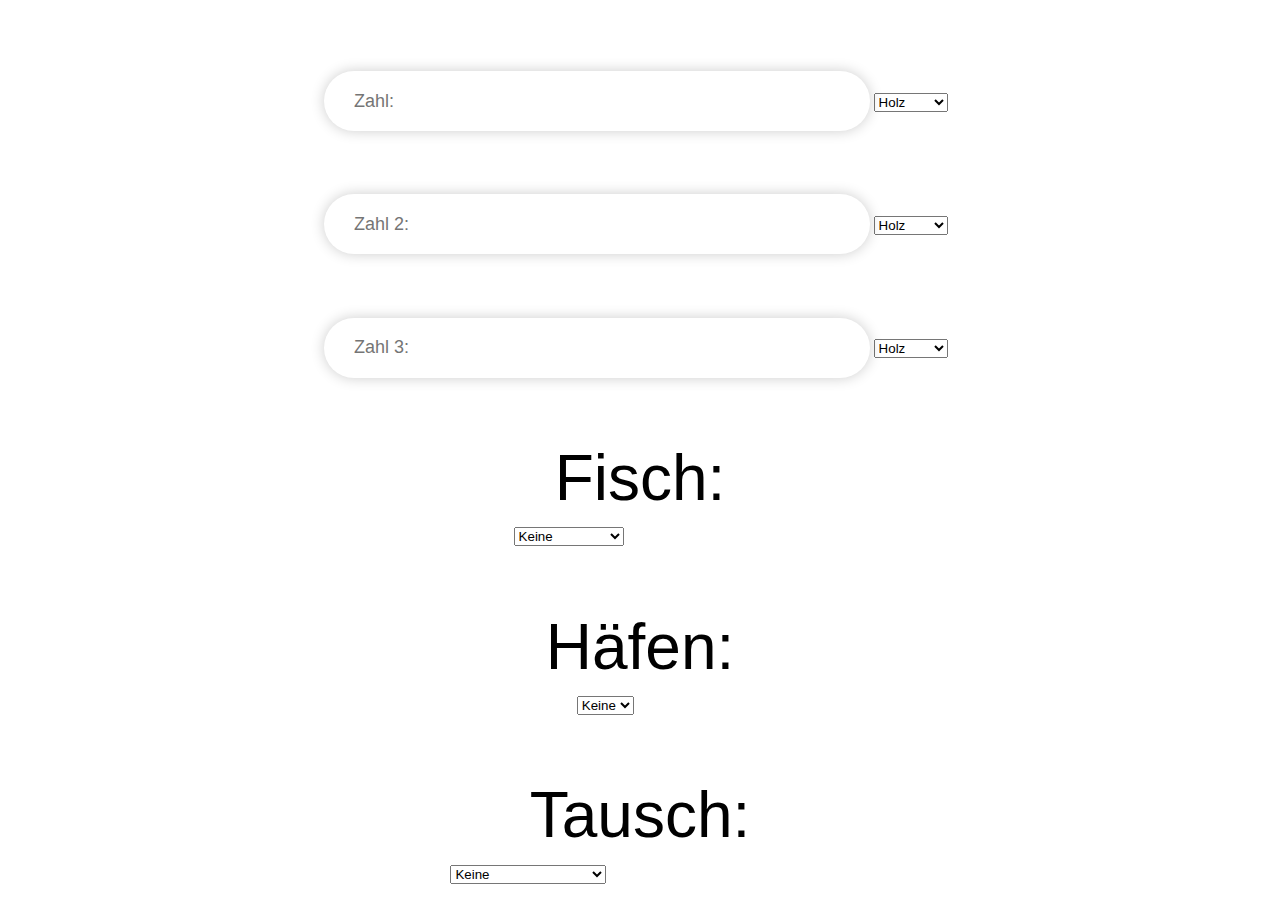
==== Calculator.html @ 1d6695a1 "Calculator" ====
<!DOCTYPE html>
<html>
    <head>
        <title>Title</title>
        <meta charset="utf-8">
        <meta name="viewport" content="width=device-width, initial-scale=1">
        <link rel="stylesheet" href="Calculator.css" />
        <script src="Calculator.css"></script>
    </head>
    <body>
	
	<input class = "neu" placeholder = "Zahl:">
<select>
	<option value="volvo">Holz</option>
    <option value="saab">Getreide</option>
    <option value="opel">Lehm</option>
    <option value="audi">Schaf</option>
    <option value="audi">Stein</option>
</select>

<input class = "neu" placeholder = "Zahl 2:">
	
	<select>
  <option value="volvo">Holz</option>
  <option value="saab">Getreide</option>
  <option value="opel">Lehm</option>
  <option value="audi">Schaf</option>
  <option value="audi">Stein</option>
</select>

<input class = "neu" placeholder = "Zahl 3:">
	
	<select>
  <option value="volvo">Holz</option>
  <option value="saab">Getreide</option>
  <option value="opel">Lehm</option>
  <option value="audi">Schaf</option>
  <option value="audi">Stein</option>
</select>

<div style = "text-align: center; margin-top: 5%; font-family: arial; font-size: 5vw">Fisch:</div>
<select style = "margin-top: 1%; margin-left: 40%">
<option value="volvo">Keine</option>
  <option value="volvo">8 oder 6</option>
  <option value="saab">9 oder 5</option>
  <option value="opel">10 oder 4</option>
  <option value="audi">11, 3, 12 und 2</option>
</select>

<div style = "text-align: center; margin-top: 5%; font-family: arial; font-size: 5vw">Häfen:</div>
<select style = "margin-top: 1%; margin-left: 45%">
<option value="volvo">Keine</option>
  <option value="volvo">1</option>
  <option value="saab">2</option>
  <option value="opel">3+</option>
  </select>

  <div style = "text-align: center; margin-top: 5%; font-family: arial; font-size: 5vw">Tausch:</div>
<select style = "margin-top: 1%; margin-left: 35%">
<option value="volvo">Keine</option>
  <option value="volvo">2/1 bei gutem Rohstoff</option>
  <option value="saab">3/1</option>
</select>
	
    </body>
</html>
---- Calculator.css ----
.neu  {

  background-repeat: no-repeat;
  background-position: 94% 4px;
  -webkit-box-shadow: 0 5px 18px 0 rgba(0, 0, 0, 0.1);
  -moz-box-shadow: 0 5px 18px 0 rgba(0, 0, 0, 0.1);
  box-shadow: 0 5px 18px 0 rgba(0, 0, 0, 0.1);
  box-shadow: 0 0 14px 0 rgba(0, 0, 0, 0.2);
  padding: 15px 10px;
  position: relative;
  margin-left:  25%;
  outline: none;
  padding-left: 30px;
  background-size: 50px;
  width:  40%;
  height: 30px;
  margin-top: 5%;
  border-radius: 40px;
  background-color: #ffffff;
  color: #9b9b9b !important;
  font-size: 18px !important;
  border: none;
  -webkit-transition: width 0.5s ease-in-out;
  -moz-transition: width 0.5s ease-in-out;
  -o-transition: width 0.5s ease-in-out;
  transition: width 0.5s ease-in-out;


}
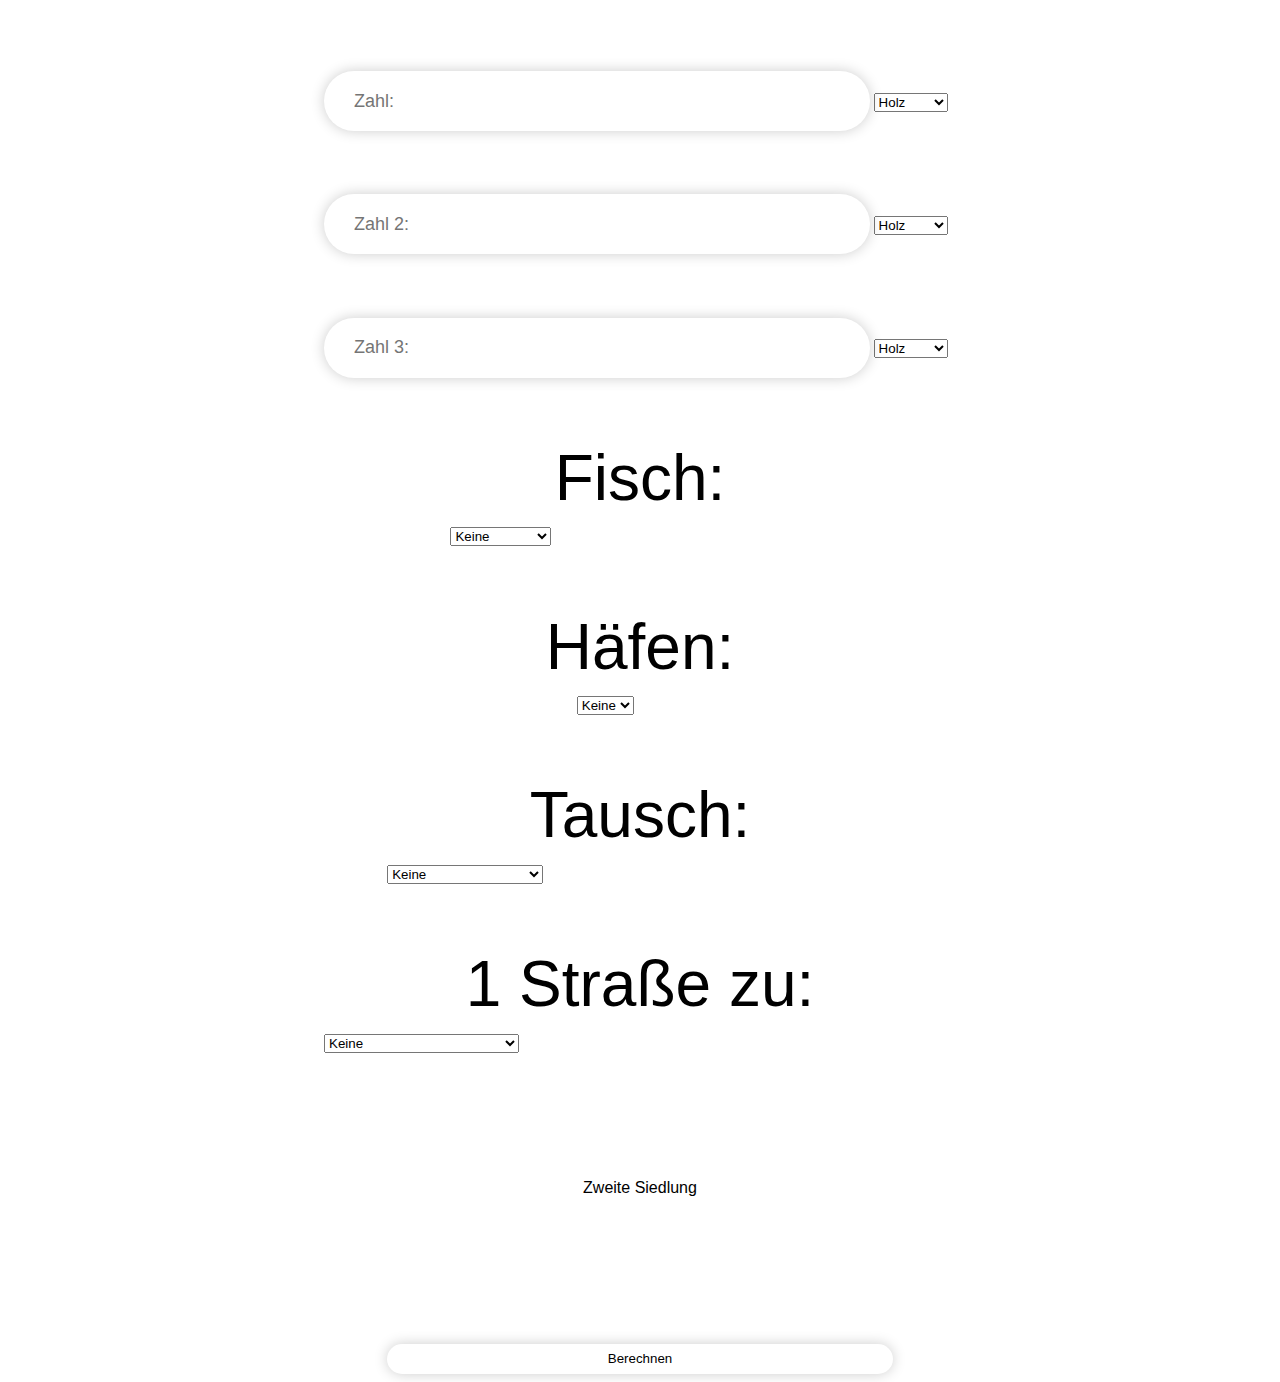
==== commit 86f66272: "neu" ====
--- a/Calculator.html
+++ b/Calculator.html
@@ -5,62 +5,146 @@
         <meta charset="utf-8">
         <meta name="viewport" content="width=device-width, initial-scale=1">
         <link rel="stylesheet" href="Calculator.css" />
-        <script src="Calculator.css"></script>
+		<script src="https://ajax.googleapis.com/ajax/libs/jquery/3.3.1/jquery.min.js"></script>
+        <script src="Calculator.js"></script>
     </head>
     <body>
 	
 	<input class = "neu" placeholder = "Zahl:">
-<select>
+<select class="select">
 	<option value="volvo">Holz</option>
     <option value="saab">Getreide</option>
     <option value="opel">Lehm</option>
     <option value="audi">Schaf</option>
-    <option value="audi">Stein</option>
+    <option value="audi1">Stein</option>
 </select>
 
-<input class = "neu" placeholder = "Zahl 2:">
+<input class = "neu1" placeholder = "Zahl 2:">
 	
-	<select>
+	<select class = "select1">
   <option value="volvo">Holz</option>
   <option value="saab">Getreide</option>
   <option value="opel">Lehm</option>
   <option value="audi">Schaf</option>
-  <option value="audi">Stein</option>
+  <option value="audi1">Stein</option>
 </select>
 
-<input class = "neu" placeholder = "Zahl 3:">
+<input class = "neu2" placeholder = "Zahl 3:">
 	
-	<select>
+	<select class = "select2">
   <option value="volvo">Holz</option>
   <option value="saab">Getreide</option>
   <option value="opel">Lehm</option>
   <option value="audi">Schaf</option>
-  <option value="audi">Stein</option>
+  <option value="audi1">Stein</option>
 </select>
 
 <div style = "text-align: center; margin-top: 5%; font-family: arial; font-size: 5vw">Fisch:</div>
-<select style = "margin-top: 1%; margin-left: 40%">
+<select class = "select3" style = "margin-top: 1%; margin-left: 35%">
 <option value="volvo">Keine</option>
-  <option value="volvo">8 oder 6</option>
-  <option value="saab">9 oder 5</option>
+  <option value="volvo1">8 oder 6</option>
+  <option value="saab">5 oder 9</option>
   <option value="opel">10 oder 4</option>
-  <option value="audi">11, 3, 12 und 2</option>
+  <option value="audi">Fisch in Mitte</option>
 </select>
 
 <div style = "text-align: center; margin-top: 5%; font-family: arial; font-size: 5vw">Häfen:</div>
-<select style = "margin-top: 1%; margin-left: 45%">
+<select class = "select4 "style = "margin-top: 1%; margin-left: 45%">
 <option value="volvo">Keine</option>
-  <option value="volvo">1</option>
+  <option value="audi">1</option>
   <option value="saab">2</option>
   <option value="opel">3+</option>
   </select>
 
   <div style = "text-align: center; margin-top: 5%; font-family: arial; font-size: 5vw">Tausch:</div>
-<select style = "margin-top: 1%; margin-left: 35%">
+<select class = "select5 "style = "margin-top: 1%; margin-left: 30%">
 <option value="volvo">Keine</option>
-  <option value="volvo">2/1 bei gutem Rohstoff</option>
+  <option value="volvo1">2/1 bei gutem Rohstoff</option>
   <option value="saab">3/1</option>
 </select>
+
+<div style = "text-align: center; margin-top: 5%; font-family: arial; font-size: 5vw">1 Straße zu:</div>
+<select class = "select6" style = "margin-top: 1%; margin-left: 25%">
+<option value="audi1">Keine</option>
+<option value="audi2">Fisch in Mitte</option>
+  <option value="audi3">Benötigter Rohstoff über 3/11</option>
+  <option value="saab">Hafen</option>
+  <option value="audi">2/1 bei gutem Rohstoff</option>
+  <option value="audi4">3/1</option>
+</select>
+
+<div class = "neu3">	
+	<input class = "neu4" placeholder = "Zahl:">
+<select class="select7">
+	<option value="volvo">Holz</option>
+    <option value="saab">Getreide</option>
+    <option value="opel">Lehm</option>
+    <option value="audi">Schaf</option>
+    <option value="audi1">Stein</option>
+</select>
+
+<input class = "neu5" placeholder = "Zahl 2:">
 	
+	<select class = "select8">
+  <option value="volvo">Holz</option>
+  <option value="saab">Getreide</option>
+  <option value="opel">Lehm</option>
+  <option value="audi">Schaf</option>
+  <option value="audi1">Stein</option>
+</select>
+
+<input class = "neu6" placeholder = "Zahl 3:">
+	
+	<select class = "select9">
+  <option value="volvo">Holz</option>
+  <option value="saab">Getreide</option>
+  <option value="opel">Lehm</option>
+  <option value="audi">Schaf</option>
+  <option value="audi1">Stein</option>
+</select>
+
+<div style = "text-align: center; margin-top: 5%; font-family: arial; font-size: 5vw">Fisch:</div>
+<select class = "select10" style = "margin-top: 1%; margin-left: 35%">
+<option value="volvo">Keine</option>
+  <option value="volvo1">8 oder 6</option>
+  <option value="saab">5 oder 9</option>
+  <option value="opel">10 oder 4</option>
+  <option value="audi">Fisch in Mitte</option>
+</select>
+
+<div style = "text-align: center; margin-top: 5%; font-family: arial; font-size: 5vw">Häfen:</div>
+<select class = "select11 "style = "margin-top: 1%; margin-left: 45%">
+<option value="volvo">Keine</option>
+  <option value="audi">1</option>
+  <option value="saab">2</option>
+  <option value="opel">3+</option>
+  </select>
+
+  <div style = "text-align: center; margin-top: 5%; font-family: arial; font-size: 5vw">Tausch:</div>
+<select class = "select12 "style = "margin-top: 1%; margin-left: 30%">
+<option value="volvo">Keine</option>
+  <option value="volvo1">2/1 bei gutem Rohstoff</option>
+  <option value="saab">3/1</option>
+</select>
+
+<div style = "text-align: center; margin-top: 5%; font-family: arial; font-size: 5vw">1 Straße zu:</div>
+<select class = "select13" style = "margin-top: 1%; margin-left: 25%">
+<option value="audi1">Keine</option>
+<option value="audi2">Fisch in Mitte</option>
+  <option value="audi3">Benötigter Rohstoff über 3/11</option>
+  <option value="saab">Hafen</option>
+  <option value="audi">2/1 bei gutem Rohstoff</option>
+  <option value="audi4">3/1</option>
+</select>
+
+</div>
+
+<div class = "click" style = "margin-left: 20%; height: 20px; width: 60%; margin-top: 10%; outline: none; font-family: arial; text-align: center">Zweite Siedlung</div>
+
+<br />
+
+<button class = "button" style = "margin-left: 30%; height: 30px; width: 40%; margin-top: 10%; border: 0; border-radius: 20px; outline: none; background-color: white; box-shadow: 0 5px 18px 0 rgba(0, 0, 0, 0.1); box-shadow: 0 0 14px 0 rgba(0, 0, 0, 0.2)">Berechnen</button>
+
+	<div class = "text"></div>
     </body>
 </html>--- a/Calculator.css
+++ b/Calculator.css
@@ -1,4 +1,4 @@
-.neu  {
+.neu, .neu1, .neu2, .neu4, .neu5, .neu6  {
 
   background-repeat: no-repeat;
   background-position: 94% 4px;
@@ -26,4 +26,11 @@
   transition: width 0.5s ease-in-out;
 
 
+}
+
+.neu3 {
+
+display: none;
+margin-top: 10%;
+
 }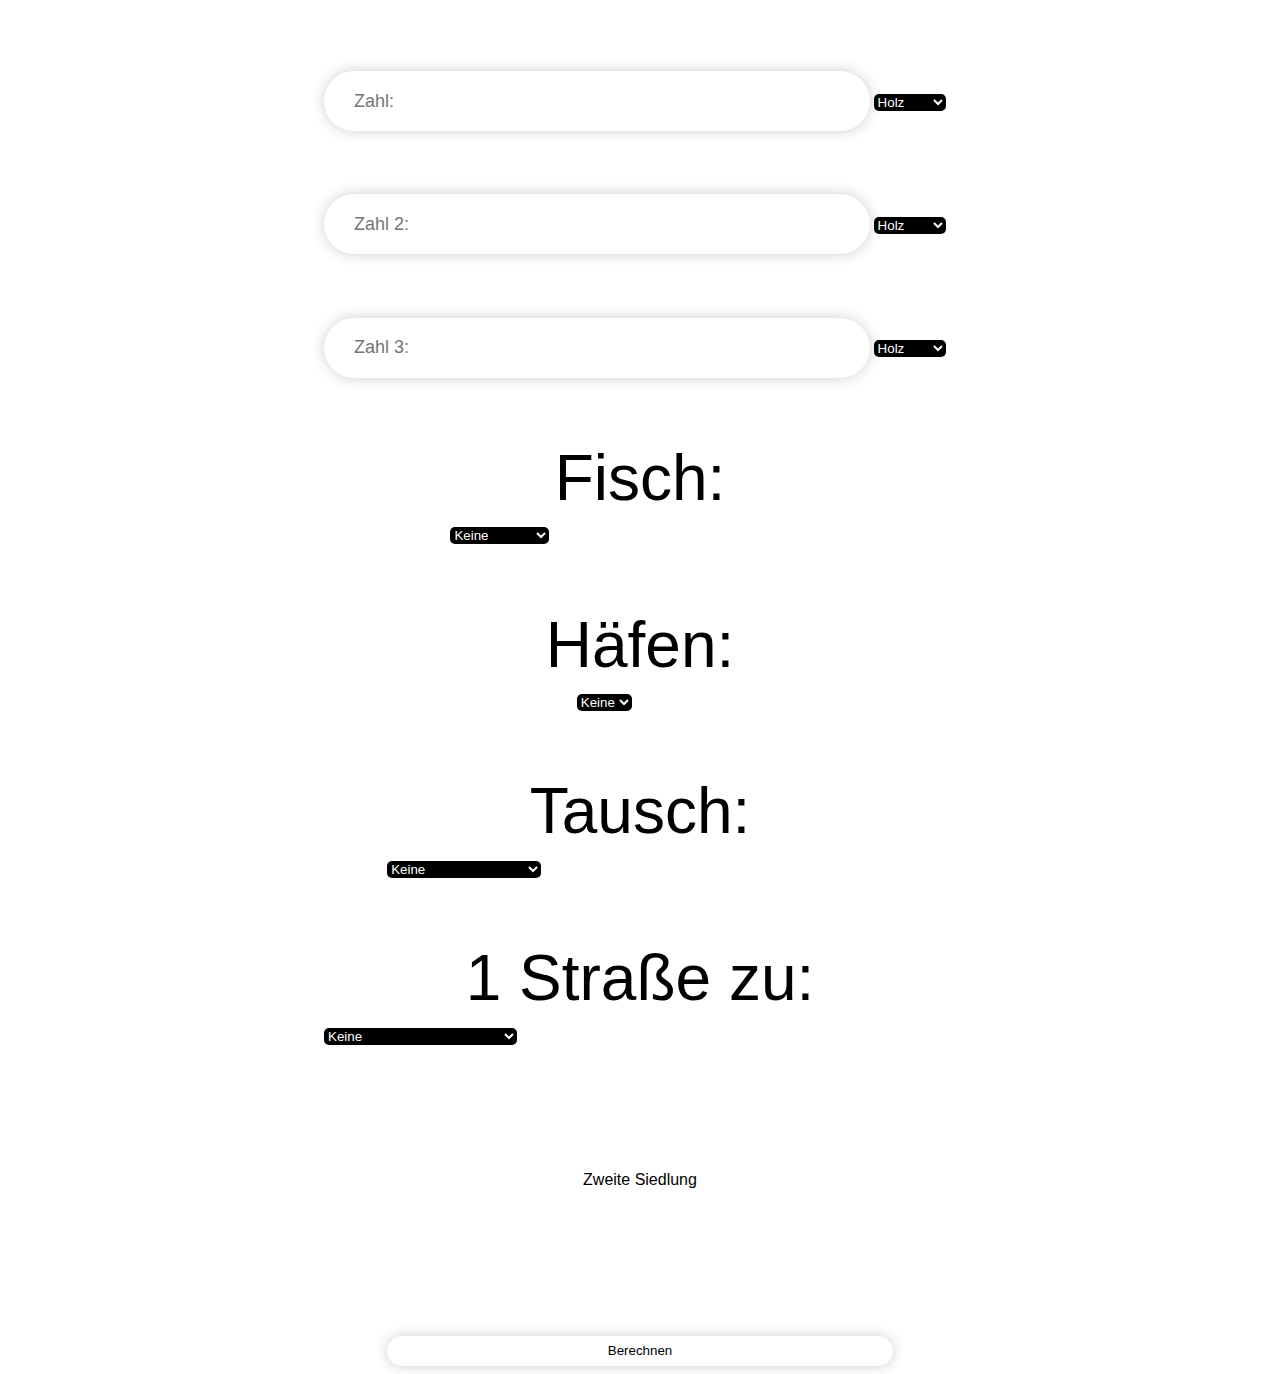
==== commit 8278f52a: "neu" ====
--- a/Calculator.html
+++ b/Calculator.html
@@ -11,7 +11,7 @@
     <body>
 	
 	<input class = "neu" placeholder = "Zahl:">
-<select class="select">
+<select class="select" style="background-color: black; color: white; border: 0; border-radius: 5px">
 	<option value="volvo">Holz</option>
     <option value="saab">Getreide</option>
     <option value="opel">Lehm</option>
@@ -21,7 +21,7 @@
 
 <input class = "neu1" placeholder = "Zahl 2:">
 	
-	<select class = "select1">
+	<select class = "select1" style="background-color: black; color: white; border: 0; border-radius: 5px">
   <option value="volvo">Holz</option>
   <option value="saab">Getreide</option>
   <option value="opel">Lehm</option>
@@ -31,7 +31,7 @@
 
 <input class = "neu2" placeholder = "Zahl 3:">
 	
-	<select class = "select2">
+	<select class = "select2" style="background-color: black; color: white; border: 0; border-radius: 5px">
   <option value="volvo">Holz</option>
   <option value="saab">Getreide</option>
   <option value="opel">Lehm</option>
@@ -40,7 +40,7 @@
 </select>
 
 <div style = "text-align: center; margin-top: 5%; font-family: arial; font-size: 5vw">Fisch:</div>
-<select class = "select3" style = "margin-top: 1%; margin-left: 35%">
+<select class = "select3" style = "margin-top: 1%; margin-left: 35%; background-color: black; color: white; border: 0; border-radius: 5px">
 <option value="volvo">Keine</option>
   <option value="volvo1">8 oder 6</option>
   <option value="saab">5 oder 9</option>
@@ -49,7 +49,7 @@
 </select>
 
 <div style = "text-align: center; margin-top: 5%; font-family: arial; font-size: 5vw">Häfen:</div>
-<select class = "select4 "style = "margin-top: 1%; margin-left: 45%">
+<select class = "select4 "style = "margin-top: 1%; margin-left: 45%; background-color: black; color: white; border: 0; border-radius: 5px">
 <option value="volvo">Keine</option>
   <option value="audi">1</option>
   <option value="saab">2</option>
@@ -57,14 +57,14 @@
   </select>
 
   <div style = "text-align: center; margin-top: 5%; font-family: arial; font-size: 5vw">Tausch:</div>
-<select class = "select5 "style = "margin-top: 1%; margin-left: 30%">
+<select class = "select5 "style = "margin-top: 1%; margin-left: 30%; background-color: black; color: white; border: 0; border-radius: 5px">
 <option value="volvo">Keine</option>
   <option value="volvo1">2/1 bei gutem Rohstoff</option>
   <option value="saab">3/1</option>
 </select>
 
 <div style = "text-align: center; margin-top: 5%; font-family: arial; font-size: 5vw">1 Straße zu:</div>
-<select class = "select6" style = "margin-top: 1%; margin-left: 25%">
+<select class = "select6" style = "margin-top: 1%; margin-left: 25%; background-color: black; color: white; border: 0; border-radius: 5px">
 <option value="audi1">Keine</option>
 <option value="audi2">Fisch in Mitte</option>
   <option value="audi3">Benötigter Rohstoff über 3/11</option>
@@ -75,7 +75,7 @@
 
 <div class = "neu3">	
 	<input class = "neu4" placeholder = "Zahl:">
-<select class="select7">
+<select class="select7" style = "background-color: black; color: white; border: 0; border-radius: 5px">
 	<option value="volvo">Holz</option>
     <option value="saab">Getreide</option>
     <option value="opel">Lehm</option>
@@ -85,7 +85,7 @@
 
 <input class = "neu5" placeholder = "Zahl 2:">
 	
-	<select class = "select8">
+	<select class = "select8" style = "background-color: black; color: white; border: 0; border-radius: 5px">
   <option value="volvo">Holz</option>
   <option value="saab">Getreide</option>
   <option value="opel">Lehm</option>
@@ -95,7 +95,7 @@
 
 <input class = "neu6" placeholder = "Zahl 3:">
 	
-	<select class = "select9">
+	<select class = "select9" style = "background-color: black; color: white; border: 0; border-radius: 5px"> 
   <option value="volvo">Holz</option>
   <option value="saab">Getreide</option>
   <option value="opel">Lehm</option>
@@ -104,7 +104,7 @@
 </select>
 
 <div style = "text-align: center; margin-top: 5%; font-family: arial; font-size: 5vw">Fisch:</div>
-<select class = "select10" style = "margin-top: 1%; margin-left: 35%">
+<select class = "select10" style = "margin-top: 1%; margin-left: 35%; background-color: black; color: white; border: 0; border-radius: 5px">
 <option value="volvo">Keine</option>
   <option value="volvo1">8 oder 6</option>
   <option value="saab">5 oder 9</option>
@@ -113,7 +113,7 @@
 </select>
 
 <div style = "text-align: center; margin-top: 5%; font-family: arial; font-size: 5vw">Häfen:</div>
-<select class = "select11 "style = "margin-top: 1%; margin-left: 45%">
+<select class = "select11 "style = "margin-top: 1%; margin-left: 45%; background-color: black; color: white; border: 0; border-radius: 5px">
 <option value="volvo">Keine</option>
   <option value="audi">1</option>
   <option value="saab">2</option>
@@ -121,14 +121,14 @@
   </select>
 
   <div style = "text-align: center; margin-top: 5%; font-family: arial; font-size: 5vw">Tausch:</div>
-<select class = "select12 "style = "margin-top: 1%; margin-left: 30%">
+<select class = "select12 "style = "margin-top: 1%; margin-left: 30%; background-color: black; color: white; border: 0; border-radius: 5px">
 <option value="volvo">Keine</option>
   <option value="volvo1">2/1 bei gutem Rohstoff</option>
   <option value="saab">3/1</option>
 </select>
 
 <div style = "text-align: center; margin-top: 5%; font-family: arial; font-size: 5vw">1 Straße zu:</div>
-<select class = "select13" style = "margin-top: 1%; margin-left: 25%">
+<select class = "select13" style = "margin-top: 1%; margin-left: 25%; background-color: black; color: white; border: 0; border-radius: 5px">
 <option value="audi1">Keine</option>
 <option value="audi2">Fisch in Mitte</option>
   <option value="audi3">Benötigter Rohstoff über 3/11</option>
